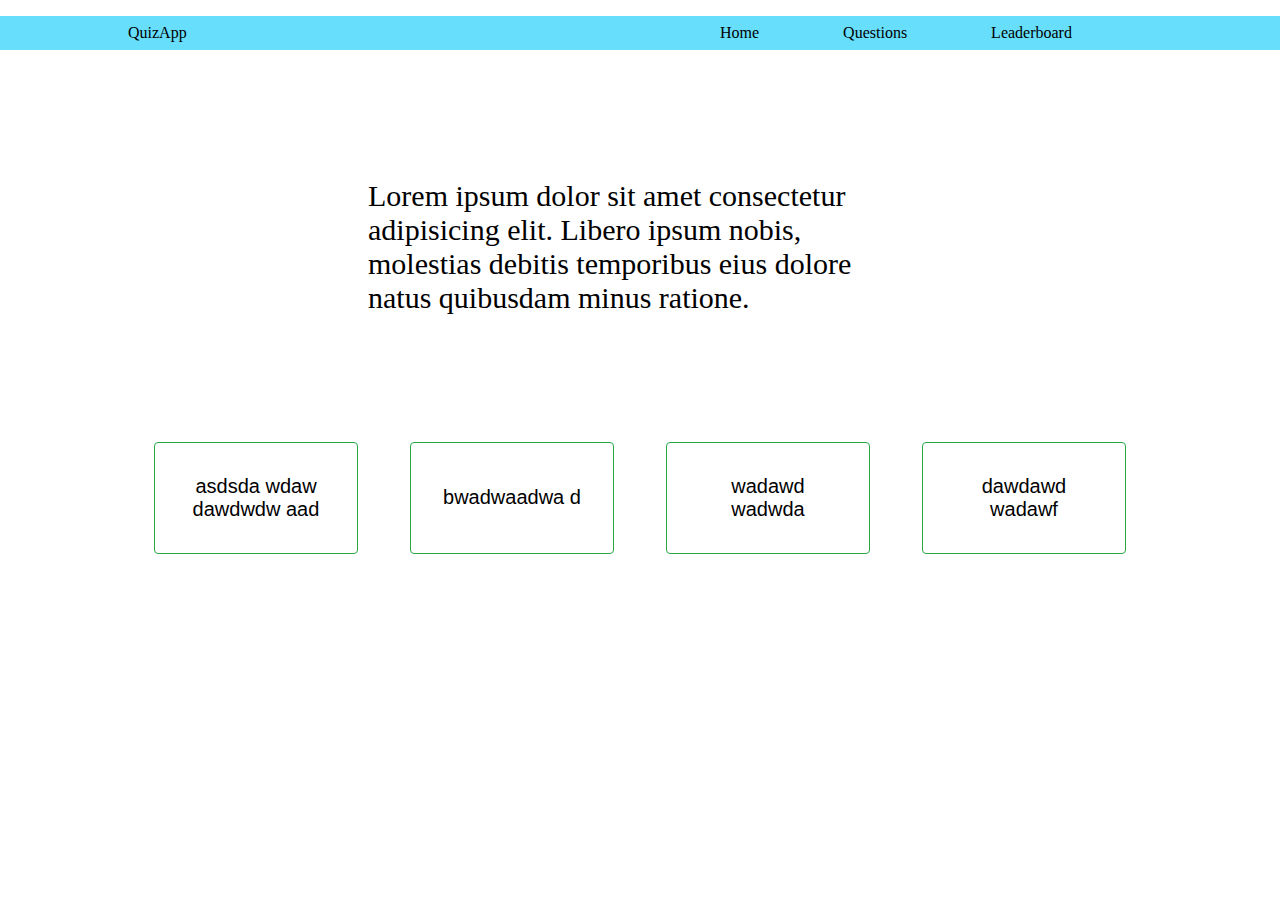
==== index.html @ 5415ea75 "makingStyles-2" ====
<!DOCTYPE html>
<html lang="en">

<head>
  <meta charset="UTF-8">
  <meta name="viewport" content="width=device-width, initial-scale=1.0">
  <title>Document</title>
  <link rel="stylesheet" href="style.css">
</head>

<body>
  <header>
    <nav>
      <div class="container">
        <div><a href="#">QuizApp</a></div>
        <div>
          <ul>
            <li><a href="#welcomeSection">Home</a></li>
            <li><a href="#questionSection">Questions</a></li>
            <li><a href="#results">Leaderboard</a></li>
          </ul>
        </div>
      </div>

    </nav>
  </header>

  <section id="welcomeSection" style="display: none;">
    <div class="container welcome-div" id="description">
      <div>
        <h1>Quiz App</h1>
      </div>
      <div>
        <p>A quiz is a form of game or mind sport in which players attempt to answer questions correctly. It is a game
          to test knowledge about a certain subject. In this App ,there are 10 short question - Just press on
          <strong>Start Game</strong>
          and enjoy :)
          <!-- In some countries, a quiz is also a brief assessment used in
          education and similar fields to measure growth in knowledge, abilities, and/or skills. -->
        </p>
      </div>
      <div>
        <button type="button">Leaderboard</button>
        <button type="button">Start Game</button>
      </div>
    </div>
  </section>

  <section id="questionSection" class="container">
    <div class="questions-container">
      <div id="question">
      </div>
      <div id="answers">
        <button type="button" id="0"></button>
        <button type="button" id="1"></button>
        <button type="button" id="2"></button>
        <button type="button" id="3"></button>
      </div>
      <button type="button" id="next">Next</button>
    </div>
  </section>

  <section id="results">

  </section>

  <script src="./index.js"></script>
</body>

</html>
---- style.css ----
*{
padding: 0;
margin: 0;
box-sizing: border-box;
}
body{
  width: 100vw;
}
header nav{
  background: rgba(4, 201, 250, 0.603);

}
nav div{
  display: flex;
  justify-content: space-between; 
  align-items: center;
  width: 100%;
}

header nav ul a{
  padding-left: 5em;
}
header ul,header li{
  display: inline-block;
  font-size: 16px;
}
header a{
  padding-top: 0.50em;
  padding-bottom: 0.50em;
  text-decoration: none;
  color:black
}

header div a {
  display: flex;
  flex-direction: column;
  justify-content: center;
}

.container{
width: 80%;
margin: 1em auto;
}

#welcomeSection{
  height: 80vh;
}

#welcomeSection h1{
  font-size: 50px;
  
}

#welcomeSection p{
  font-size: 20px;
  color: black;
  text-align: justify;
  width: 50%;
  line-height: 2;
}

#description div{
padding-left: 5em
}
#description button{
    width: 30%;
    display: inline-block;
    font-weight: 400;
    text-align: center;
    white-space: nowrap;
    vertical-align: middle;
    user-select: none;
    border: 1px solid transparent;
    padding: .375rem .75rem;
    font-size: 1rem;
    line-height: 1.5;
    border-radius: .25rem;
    color: #28a745;
    background-color: transparent;
    background-image: none;
    border-color: #28a745;
    cursor: pointer;
}

#description{
display: flex;
flex-direction: column;
justify-content: space-around;
position: relative;
max-width: 100%;
height: 100%;
}

#description::after{
  content:'';
  background:url('./2019-11-12-quiz-site.jpg');
  opacity: 0.20;
  position: absolute;
  top:0px;
  left: 0px;
  width:100%;
  height:100%;
  z-index:-1;
  opacity: 0.2; /* Here is your opacity */
}
#questionSection{
  height: 80vh;
}
.questions-container{
  height: 100%;
  display:flex;
  flex-direction: column;
  justify-content:space-around;
  align-items:center;
}

#answers{
  width: 100%;
  display: flex;
  justify-content: space-around;
}

#questionSection #answers button{
  height: 100%;
  width: 20%;

  white-space: normal;
  font-size: 20px;
  padding: 2rem;
  color: black;
  background-color: transparent;
  border-radius: .25rem;
  border: 1px solid transparent;
  border-color: #28a745;

  cursor: pointer;
  text-align: center;
  display:table-cell;
  vertical-align:middle;

}
#next{
  font-size: 20px;
  height: 10%;
  width: 20%;
  text-align: center;
  color: #28a745;
  background-color: transparent;
  border: 1px solid transparent;
  border-color: #28a745;
  border-radius: .25rem;
}

#question{
  font-size: 30px;
  padding: 2em 8em;
  height: 30%;
}
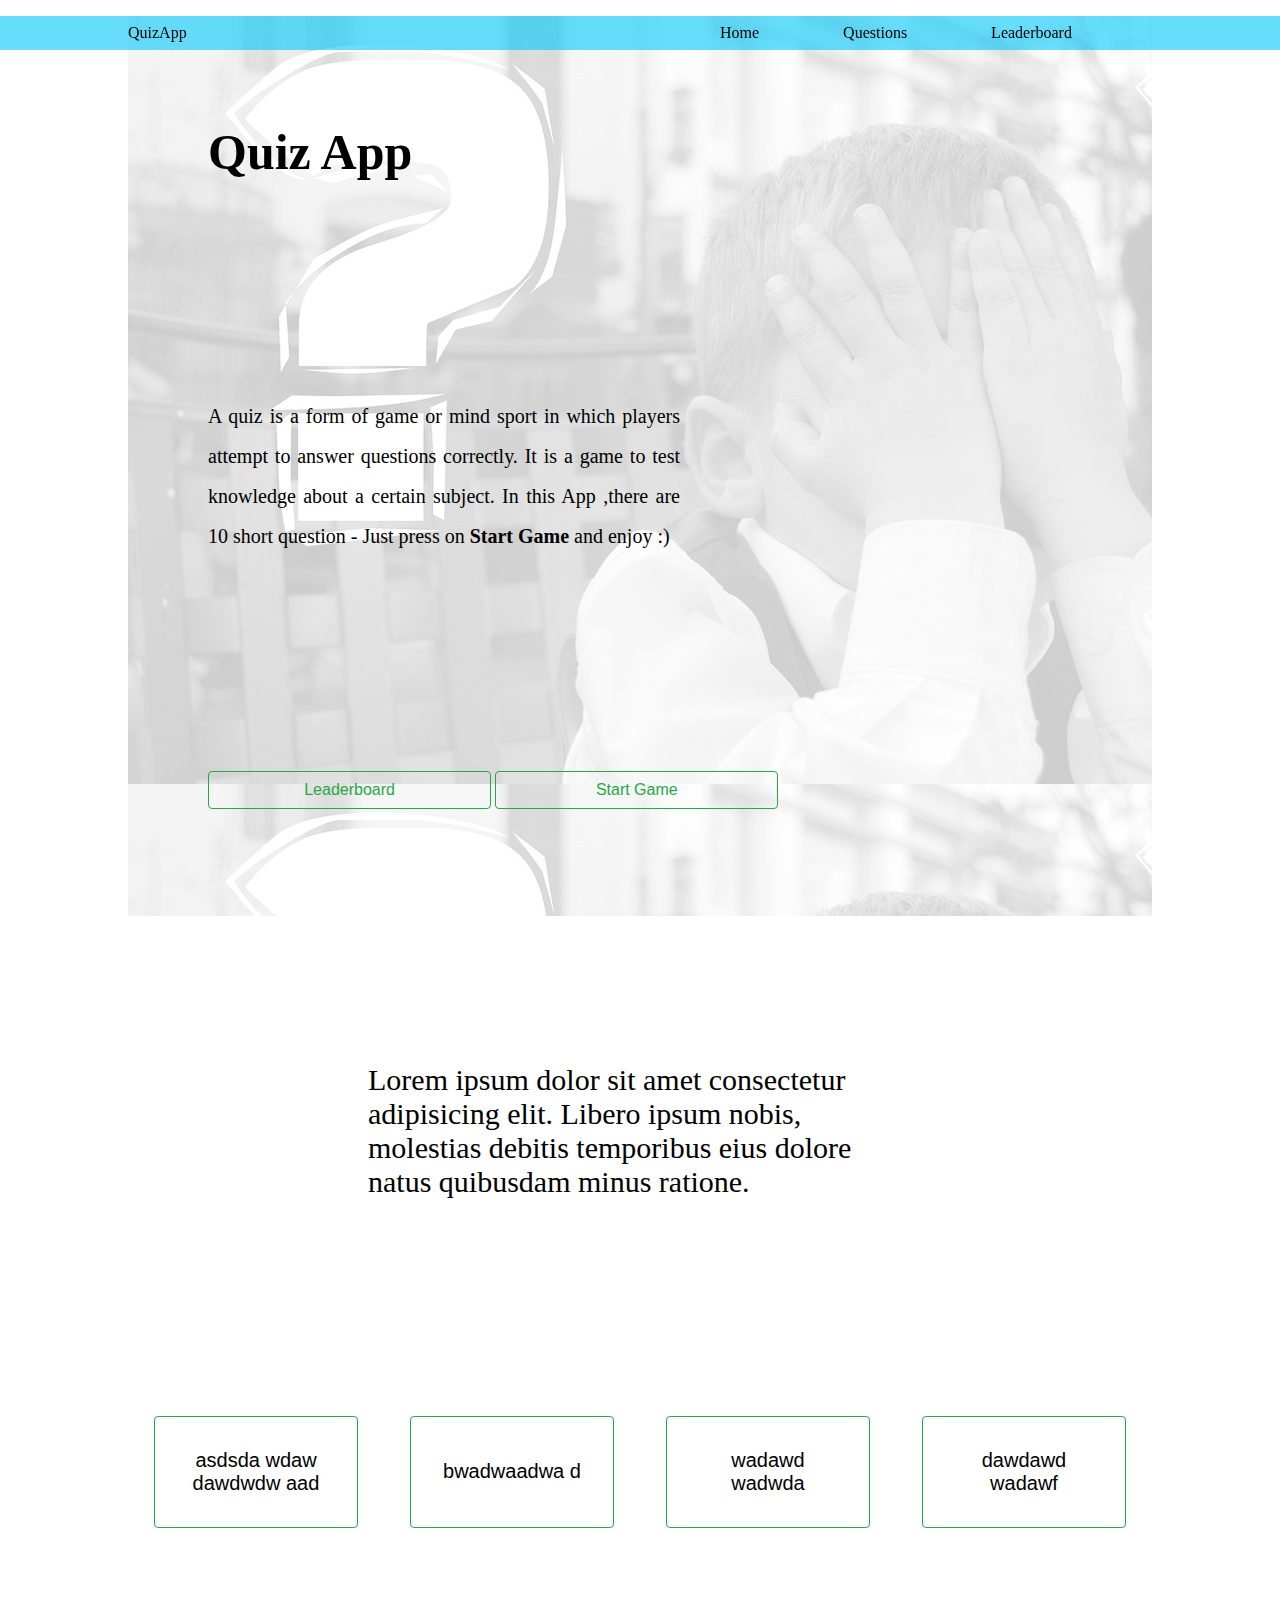
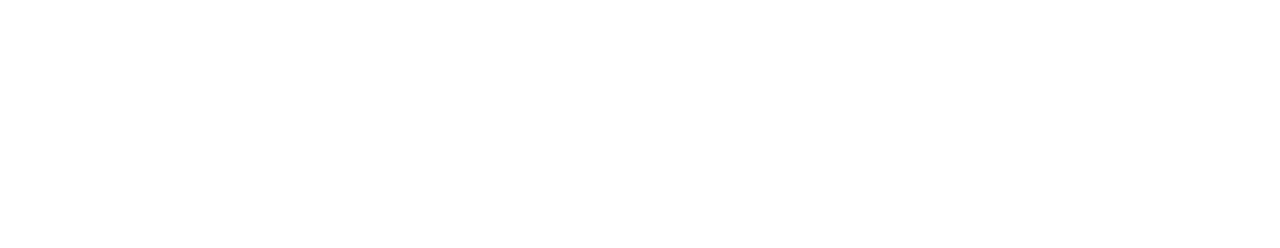
==== commit 5b47b21a: "fixing some code problem - localstorage-modifing styles" ====
--- a/index.html
+++ b/index.html
@@ -15,7 +15,7 @@
         <div><a href="#">QuizApp</a></div>
         <div>
           <ul>
-            <li><a href="#welcomeSection">Home</a></li>
+            <li><a href="#">Home</a></li>
             <li><a href="#questionSection">Questions</a></li>
             <li><a href="#results">Leaderboard</a></li>
           </ul>
@@ -25,7 +25,7 @@
     </nav>
   </header>
 
-  <section id="welcomeSection" style="display: none;">
+  <section id="welcomeSection">
     <div class="container welcome-div" id="description">
       <div>
         <h1>Quiz App</h1>
@@ -41,11 +41,14 @@
       </div>
       <div>
         <button type="button">Leaderboard</button>
-        <button type="button">Start Game</button>
+        <button type="button" id="startGameButton">Start Game</button>
+      </div>
+      <div id="enterNameForm">
+        <input type="text" name="name" placeholder="Your Name !!" id="inputUserName">
+        <button id="goButton">Go</button>
       </div>
     </div>
   </section>
-
   <section id="questionSection" class="container">
     <div class="questions-container">
       <div id="question">
@@ -61,8 +64,9 @@
   </section>
 
   <section id="results">
+  </section>
 
-  </section>
+
 
   <script src="./index.js"></script>
 </body>
--- a/style.css
+++ b/style.css
@@ -2,14 +2,29 @@
 padding: 0;
 margin: 0;
 box-sizing: border-box;
+scroll-behavior: smooth;
 }
 body{
   width: 100vw;
+  height: 100%;
+  overflow:hidden;
+}
+header{
+  position: fixed;
+  top: 0;
+  right: 0;
+  left: 0;
+  width: 100%;
+  height: 10%;
+  z-index: 1;
 }
 header nav{
+  position: relative;
   background: rgba(4, 201, 250, 0.603);
-
-}
+  
+}
+
+
 nav div{
   display: flex;
   justify-content: space-between; 
@@ -43,7 +58,8 @@
 }
 
 #welcomeSection{
-  height: 80vh;
+  
+  height: 100vh;
 }
 
 #welcomeSection h1{
@@ -104,7 +120,7 @@
   opacity: 0.2; /* Here is your opacity */
 }
 #questionSection{
-  height: 80vh;
+  height: 100vh;
 }
 .questions-container{
   height: 100%;
@@ -137,8 +153,16 @@
   text-align: center;
   display:table-cell;
   vertical-align:middle;
-
-}
+}
+
+
+
+#questionSection #answers button:disabled{
+  background:rgb(128, 128, 128,0.2);
+  cursor: none;
+}
+
+
 #next{
   font-size: 20px;
   height: 10%;
@@ -155,4 +179,30 @@
   font-size: 30px;
   padding: 2em 8em;
   height: 30%;
+}
+
+#enterNameForm{
+  visibility: hidden;
+  position:absolute;
+  top:30%;
+  right: 10%;
+  width: 30%;
+  border: 1px solid transparent;
+  border-color:black;
+  display: flex;
+  flex-direction: column;
+  justify-content: center;
+  align-items: center;
+  padding: 3em;
+  border-radius: 2em;
+}
+
+#enterNameForm input{
+  width: 100%;
+  font-size: 30px;
+  border-color: #28a745;
+}
+#enterNameForm button{
+  width: 100%;
+  margin-top: 1em;
 }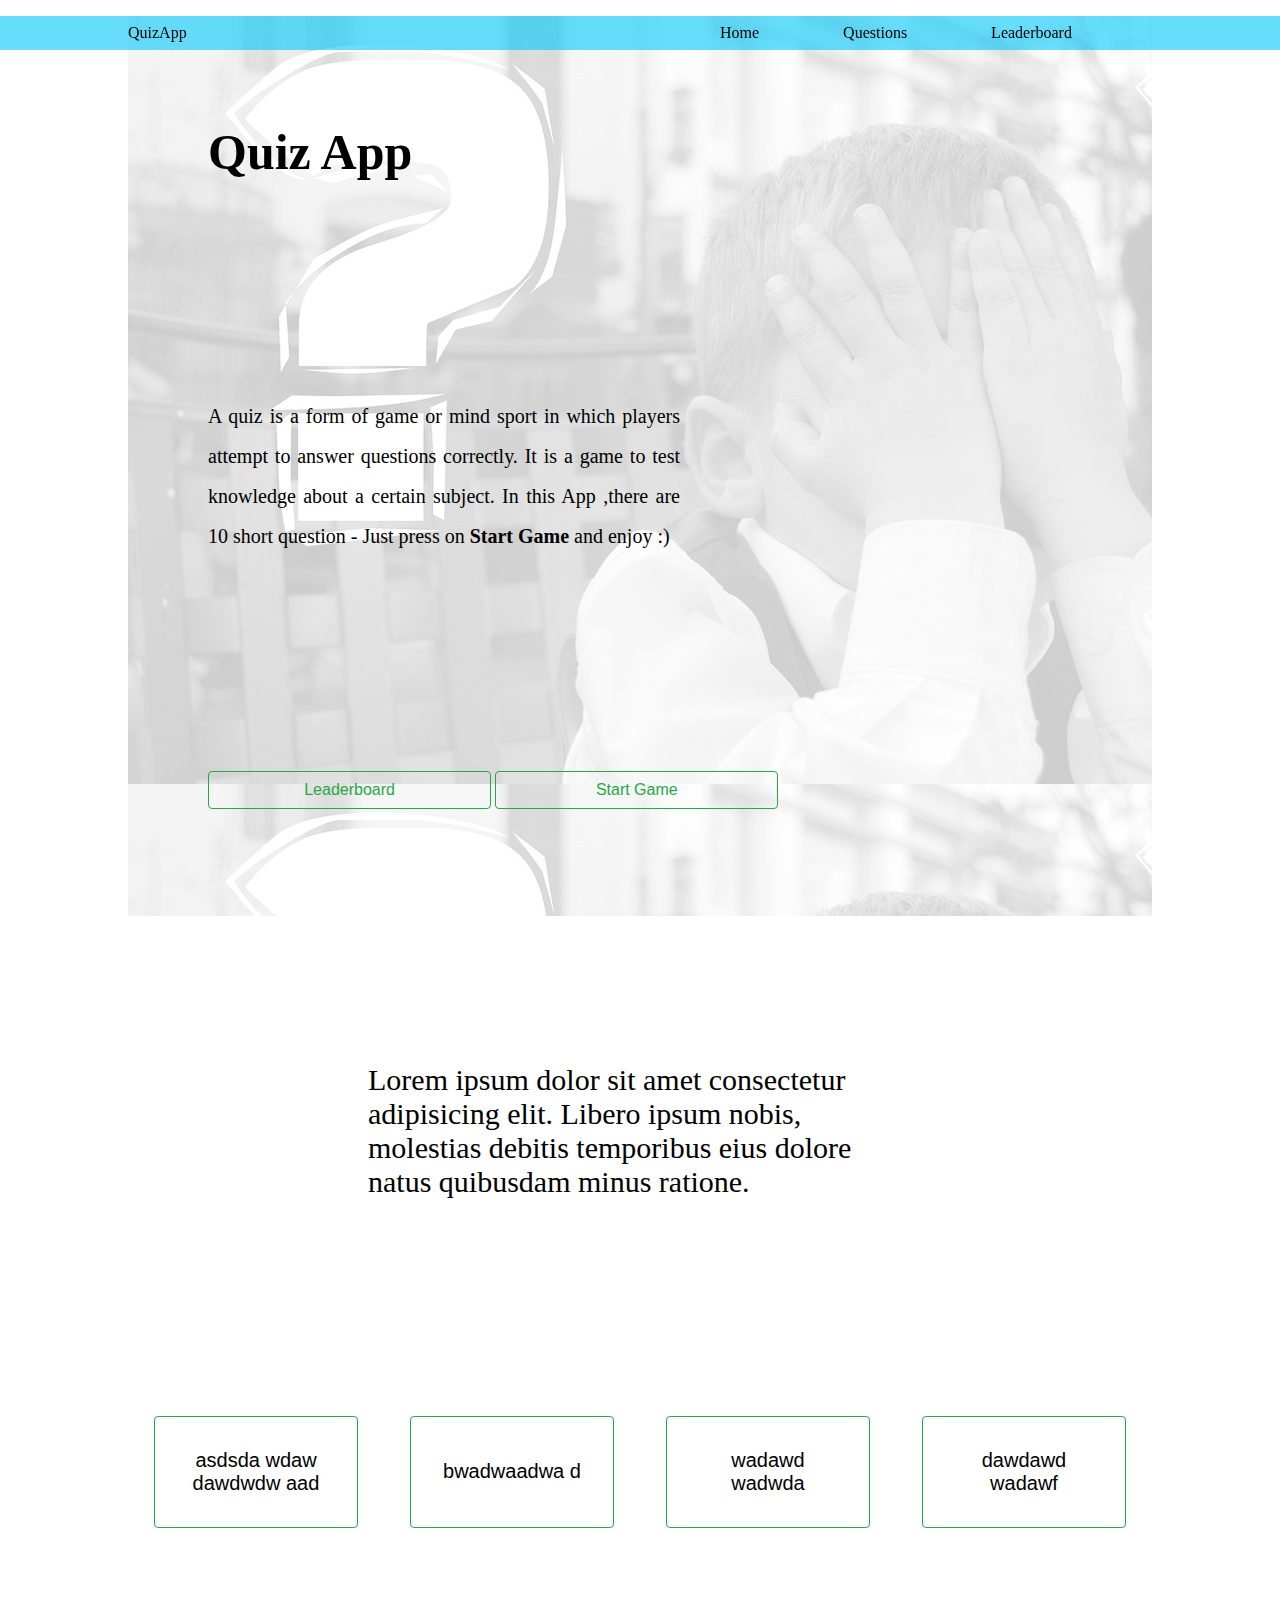
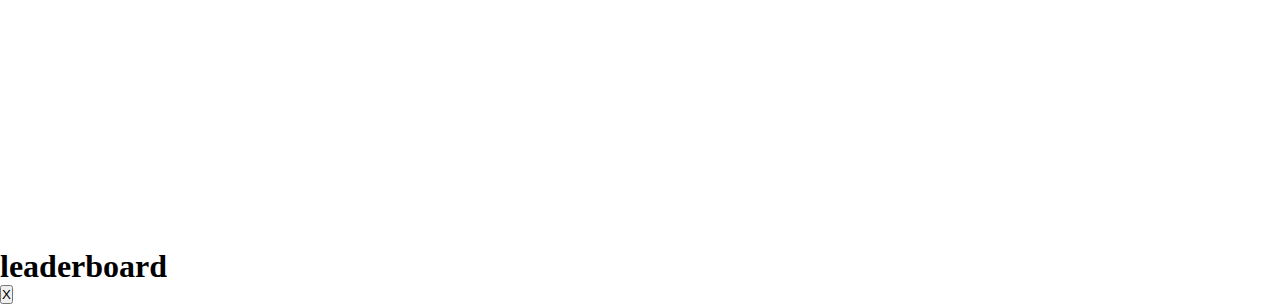
==== commit 810f0d46: "finishing leaderbored - some code" ====
--- a/index.html
+++ b/index.html
@@ -16,8 +16,8 @@
         <div>
           <ul>
             <li><a href="#">Home</a></li>
-            <li><a href="#questionSection">Questions</a></li>
-            <li><a href="#results">Leaderboard</a></li>
+            <li><a href="#" onclick="checkUserName()">Questions</a></li>
+            <li><a href="#" onclick="moveToLeaderBoredLocation()">Leaderboard</a></li>
           </ul>
         </div>
       </div>
@@ -40,7 +40,7 @@
         </p>
       </div>
       <div>
-        <button type="button">Leaderboard</button>
+        <button type="button" id="LeaderboardButton">Leaderboard</button>
         <button type="button" id="startGameButton">Start Game</button>
       </div>
       <div id="enterNameForm">
@@ -64,6 +64,10 @@
   </section>
 
   <section id="results">
+    <div id="userNameList">
+      <h1>leaderboard</h1>
+      <button id="closeButton">X</button>
+    </div>
   </section>
 
 
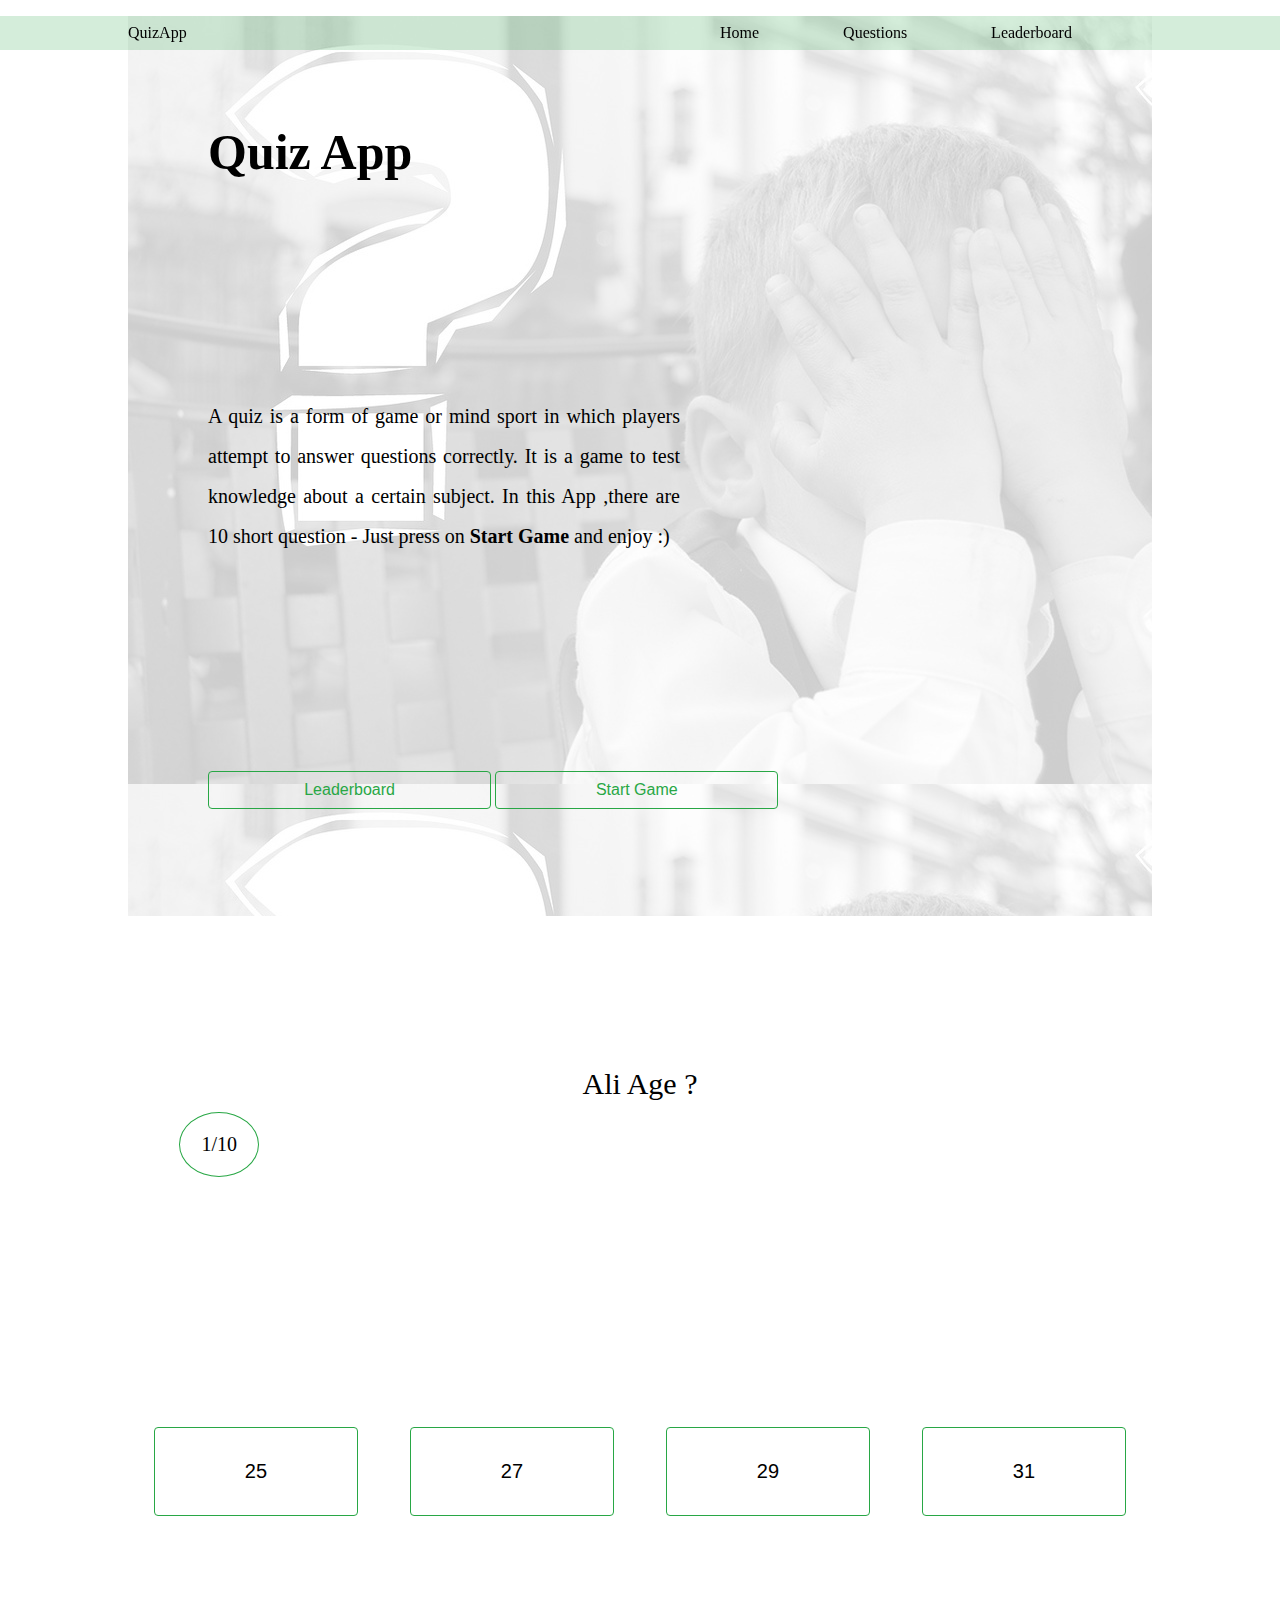
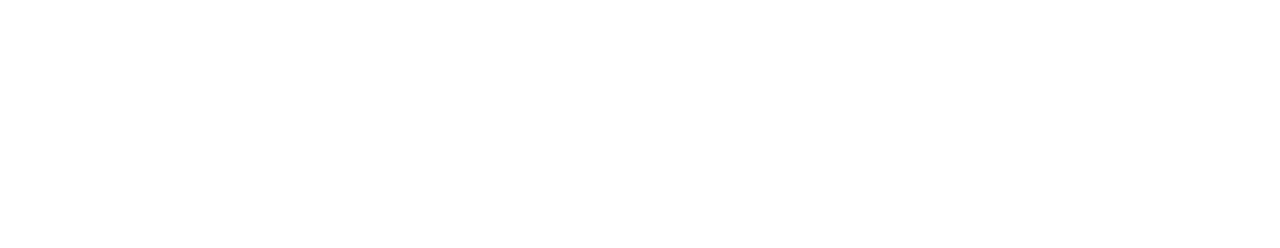
==== commit fbe0b286: "rest every thing when done" ====
--- a/index.html
+++ b/index.html
@@ -27,30 +27,33 @@
 
   <section id="welcomeSection">
     <div class="container welcome-div" id="description">
-      <div>
+      <div class="leftPadding">
         <h1>Quiz App</h1>
       </div>
-      <div>
+      <div class="leftPadding">
         <p>A quiz is a form of game or mind sport in which players attempt to answer questions correctly. It is a game
           to test knowledge about a certain subject. In this App ,there are 10 short question - Just press on
-          <strong>Start Game</strong>
+          <strong onclick="checkUserName()">Start Game</strong>
           and enjoy :)
           <!-- In some countries, a quiz is also a brief assessment used in
           education and similar fields to measure growth in knowledge, abilities, and/or skills. -->
         </p>
       </div>
-      <div>
+      <div class="leftPadding">
         <button type="button" id="LeaderboardButton">Leaderboard</button>
         <button type="button" id="startGameButton">Start Game</button>
       </div>
       <div id="enterNameForm">
-        <input type="text" name="name" placeholder="Your Name !!" id="inputUserName">
+        <input type="text" name="name" placeholder="Enter Your Name !!" id="inputUserName">
         <button id="goButton">Go</button>
       </div>
     </div>
   </section>
   <section id="questionSection" class="container">
     <div class="questions-container">
+      <div id="questionCounter">
+        1/10
+      </div>
       <div id="question">
       </div>
       <div id="answers">
--- a/style.css
+++ b/style.css
@@ -20,7 +20,7 @@
 }
 header nav{
   position: relative;
-  background: rgba(4, 201, 250, 0.603);
+  background:  rgb(40, 167, 69,0.2);
   
 }
 
@@ -75,7 +75,7 @@
   line-height: 2;
 }
 
-#description div{
+.leftPadding{
 padding-left: 5em
 }
 #description button{
@@ -97,6 +97,10 @@
     border-color: #28a745;
     cursor: pointer;
 }
+strong{
+  cursor: pointer;
+
+}
 
 #description{
 display: flex;
@@ -123,6 +127,7 @@
   height: 100vh;
 }
 .questions-container{
+  position: relative;
   height: 100%;
   display:flex;
   flex-direction: column;
@@ -181,7 +186,26 @@
   height: 30%;
 }
 
+#questionCounter{
+  position: absolute;
+  width: 80px;
+  height: 65px;
+  font-size: 20px;
+  border-radius:50%;
+  top:20%;
+  left:5%;
+  border: 1px solid transparent;
+  border-color: #28a745;
+  vertical-align: center;
+  padding: 1em;
+  display: table-cell;
+  text-align: center;
+}
+
+
+
 #enterNameForm{
+  padding: 1em;
   visibility: hidden;
   position:absolute;
   top:30%;
@@ -193,11 +217,11 @@
   flex-direction: column;
   justify-content: center;
   align-items: center;
-  padding: 3em;
-  border-radius: 2em;
+    border-radius: .25rem;
 }
 
 #enterNameForm input{
+  border-radius: .25rem;
   width: 100%;
   font-size: 30px;
   border-color: #28a745;
@@ -205,4 +229,49 @@
 #enterNameForm button{
   width: 100%;
   margin-top: 1em;
+}
+
+#results{
+  display: none;
+  border:2px solid;
+  border-radius:2em;
+  text-align: center;
+  width: 30%;
+  background:rgba(4, 176, 255, 0.8);
+  position: absolute;
+  top:30%;
+  left:20%
+}
+#results h1{
+  padding: 0.50em;
+  text-transform: uppercase;
+}
+
+#results .scores{
+  width: 100%;
+  display: flex;
+  flex-direction: row;
+  justify-content: space-around;
+  align-items:center;
+}
+
+.leaderboardName,.leaderboardScore{
+  width: 50%;
+  padding: 0.50em;
+  font-size: 20px;
+  text-transform: uppercase;
+}
+
+#closeButton{
+  z-index: 1;
+  top:5%;
+  right: 5%;
+  border-radius: 50%;
+  background-color:transparent;
+  position: absolute;
+  font-size: 20px;
+  text-align: center;
+  color: red;
+  border: 1px solid transparent;
+  border-color: #28a745;
 }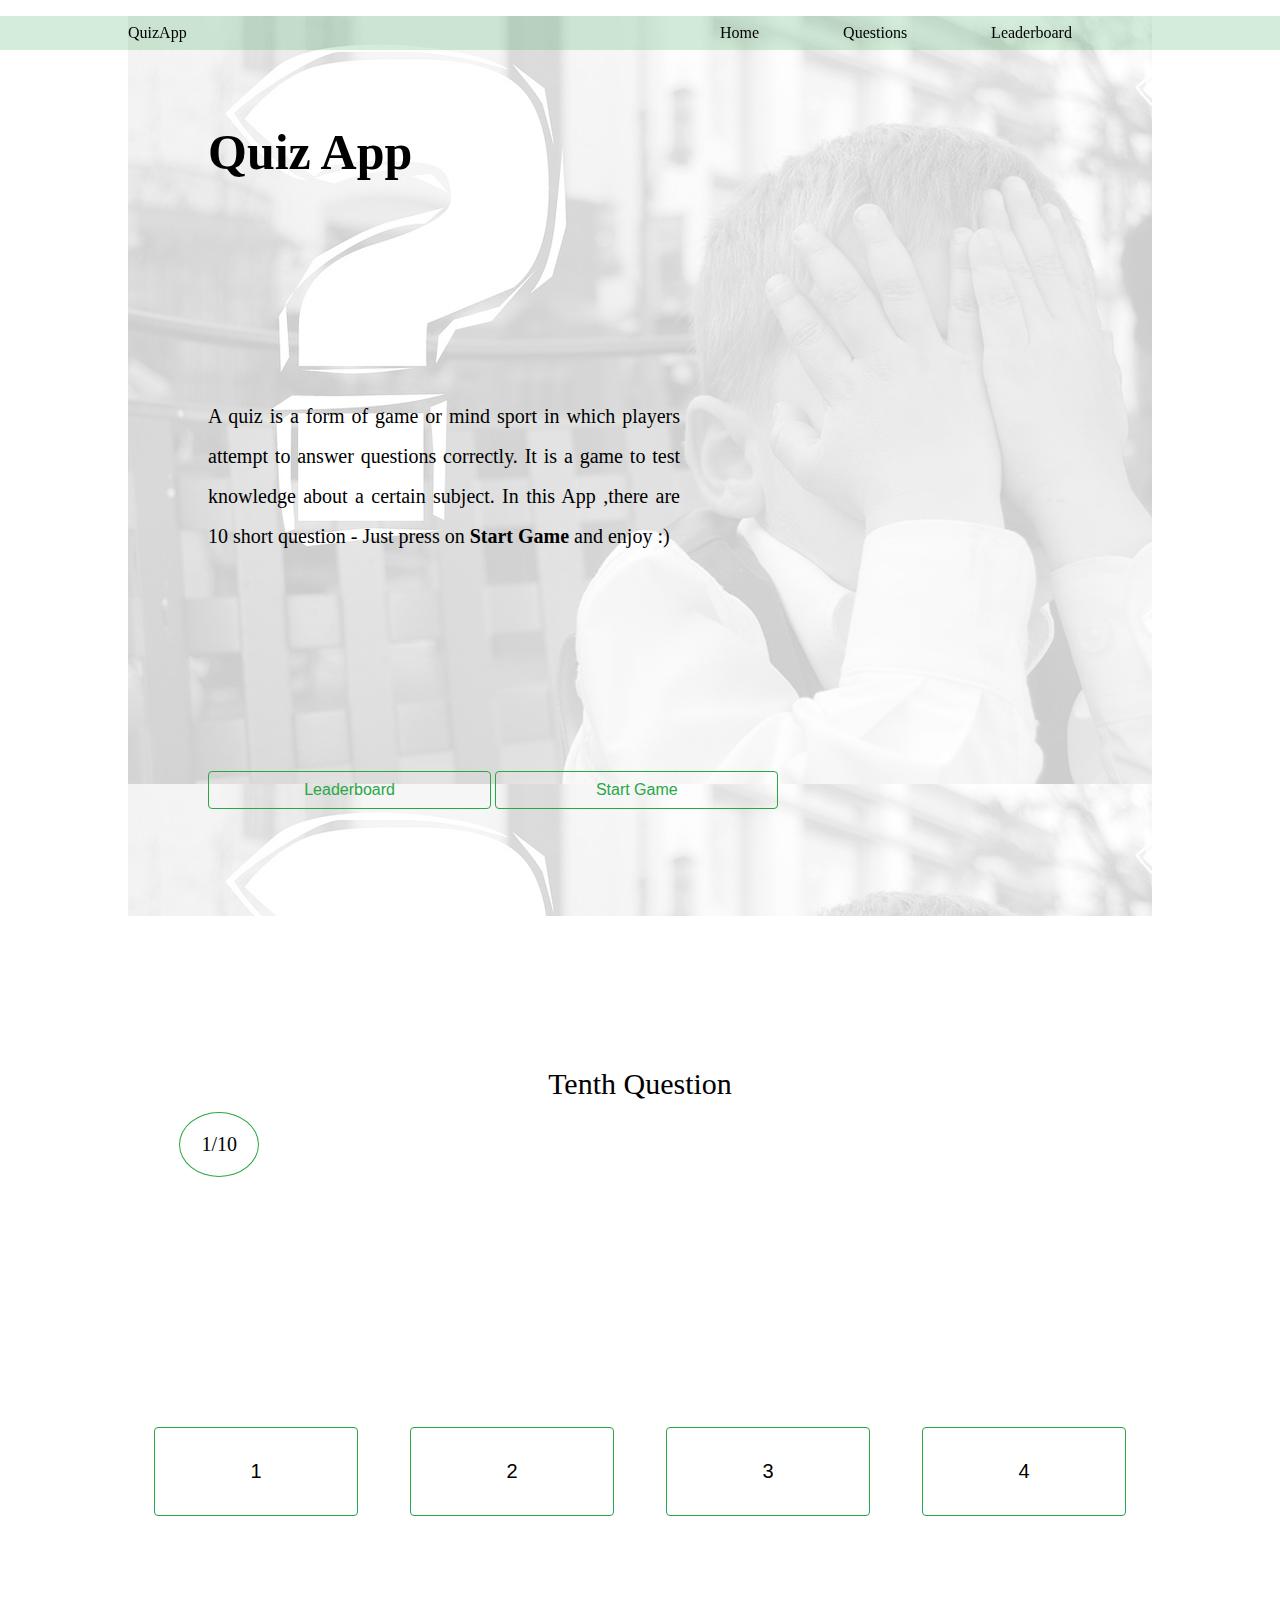
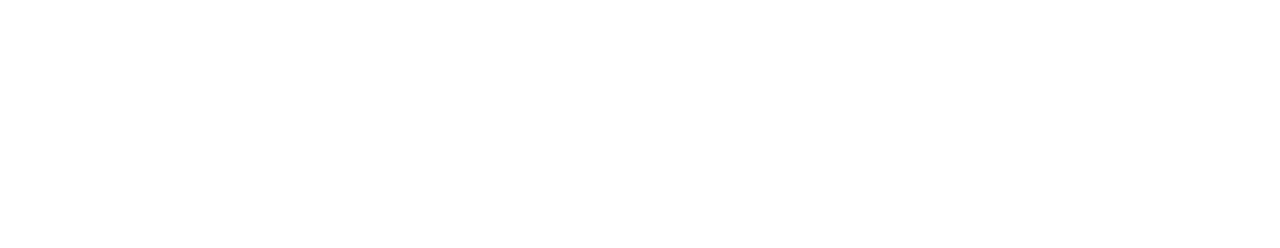
==== commit d12c1d9f: "making folders" ====
--- a/index.html
+++ b/index.html
@@ -5,7 +5,7 @@
   <meta charset="UTF-8">
   <meta name="viewport" content="width=device-width, initial-scale=1.0">
   <title>Document</title>
-  <link rel="stylesheet" href="style.css">
+  <link rel="stylesheet" href="./css/style.css">
 </head>
 
 <body>
@@ -75,7 +75,7 @@
 
 
 
-  <script src="./index.js"></script>
+  <script src="./js/index.js"></script>
 </body>
 
 </html>--- a/css/style.css
+++ b/css/style.css
@@ -0,0 +1,277 @@
+*{
+padding: 0;
+margin: 0;
+box-sizing: border-box;
+scroll-behavior: smooth;
+}
+body{
+  width: 100vw;
+  height: 100%;
+  overflow:hidden;
+}
+header{
+  position: fixed;
+  top: 0;
+  right: 0;
+  left: 0;
+  width: 100%;
+  height: 10%;
+  z-index: 1;
+}
+header nav{
+  position: relative;
+  background:  rgb(40, 167, 69,0.2);
+  
+}
+
+
+nav div{
+  display: flex;
+  justify-content: space-between; 
+  align-items: center;
+  width: 100%;
+}
+
+header nav ul a{
+  padding-left: 5em;
+}
+header ul,header li{
+  display: inline-block;
+  font-size: 16px;
+}
+header a{
+  padding-top: 0.50em;
+  padding-bottom: 0.50em;
+  text-decoration: none;
+  color:black
+}
+
+header div a {
+  display: flex;
+  flex-direction: column;
+  justify-content: center;
+}
+
+.container{
+width: 80%;
+margin: 1em auto;
+}
+
+#welcomeSection{
+  
+  height: 100vh;
+}
+
+#welcomeSection h1{
+  font-size: 50px;
+  
+}
+
+#welcomeSection p{
+  font-size: 20px;
+  color: black;
+  text-align: justify;
+  width: 50%;
+  line-height: 2;
+}
+
+.leftPadding{
+padding-left: 5em
+}
+#description button{
+    width: 30%;
+    display: inline-block;
+    font-weight: 400;
+    text-align: center;
+    white-space: nowrap;
+    vertical-align: middle;
+    user-select: none;
+    border: 1px solid transparent;
+    padding: .375rem .75rem;
+    font-size: 1rem;
+    line-height: 1.5;
+    border-radius: .25rem;
+    color: #28a745;
+    background-color: transparent;
+    background-image: none;
+    border-color: #28a745;
+    cursor: pointer;
+}
+strong{
+  cursor: pointer;
+
+}
+
+#description{
+display: flex;
+flex-direction: column;
+justify-content: space-around;
+position: relative;
+max-width: 100%;
+height: 100%;
+}
+
+#description::after{
+  content:'';
+  background:url('../img/img.jpg');
+  opacity: 0.20;
+  position: absolute;
+  top:0px;
+  left: 0px;
+  width:100%;
+  height:100%;
+  z-index:-1;
+  opacity: 0.2; /* Here is your opacity */
+}
+#questionSection{
+  height: 100vh;
+}
+.questions-container{
+  position: relative;
+  height: 100%;
+  display:flex;
+  flex-direction: column;
+  justify-content:space-around;
+  align-items:center;
+}
+
+#answers{
+  width: 100%;
+  display: flex;
+  justify-content: space-around;
+}
+
+#questionSection #answers button{
+  height: 100%;
+  width: 20%;
+
+  white-space: normal;
+  font-size: 20px;
+  padding: 2rem;
+  color: black;
+  background-color: transparent;
+  border-radius: .25rem;
+  border: 1px solid transparent;
+  border-color: #28a745;
+
+  cursor: pointer;
+  text-align: center;
+  display:table-cell;
+  vertical-align:middle;
+}
+
+
+
+#questionSection #answers button:disabled{
+  background:rgb(128, 128, 128,0.2);
+  cursor: none;
+}
+
+
+#next{
+  font-size: 20px;
+  height: 10%;
+  width: 20%;
+  text-align: center;
+  color: #28a745;
+  background-color: transparent;
+  border: 1px solid transparent;
+  border-color: #28a745;
+  border-radius: .25rem;
+}
+
+#question{
+  font-size: 30px;
+  padding: 2em 8em;
+  height: 30%;
+}
+
+#questionCounter{
+  position: absolute;
+  width: 80px;
+  height: 65px;
+  font-size: 20px;
+  border-radius:50%;
+  top:20%;
+  left:5%;
+  border: 1px solid transparent;
+  border-color: #28a745;
+  vertical-align: center;
+  padding: 1em;
+  display: table-cell;
+  text-align: center;
+}
+
+
+
+#enterNameForm{
+  padding: 1em;
+  visibility: hidden;
+  position:absolute;
+  top:30%;
+  right: 10%;
+  width: 30%;
+  border: 1px solid transparent;
+  border-color:black;
+  display: flex;
+  flex-direction: column;
+  justify-content: center;
+  align-items: center;
+    border-radius: .25rem;
+}
+
+#enterNameForm input{
+  border-radius: .25rem;
+  width: 100%;
+  font-size: 30px;
+  border-color: #28a745;
+}
+#enterNameForm button{
+  width: 100%;
+  margin-top: 1em;
+}
+
+#results{
+  display: none;
+  border:2px solid;
+  border-radius:2em;
+  text-align: center;
+  width: 30%;
+  background:rgba(4, 176, 255, 0.8);
+  position: absolute;
+  top:30%;
+  left:20%
+}
+#results h1{
+  padding: 0.50em;
+  text-transform: uppercase;
+}
+
+#results .scores{
+  width: 100%;
+  display: flex;
+  flex-direction: row;
+  justify-content: space-around;
+  align-items:center;
+}
+
+.leaderboardName,.leaderboardScore{
+  width: 50%;
+  padding: 0.50em;
+  font-size: 20px;
+  text-transform: uppercase;
+}
+
+#closeButton{
+  z-index: 1;
+  top:5%;
+  right: 5%;
+  border-radius: 50%;
+  background-color:transparent;
+  position: absolute;
+  font-size: 20px;
+  text-align: center;
+  color: red;
+  border: 1px solid transparent;
+  border-color: #28a745;
+}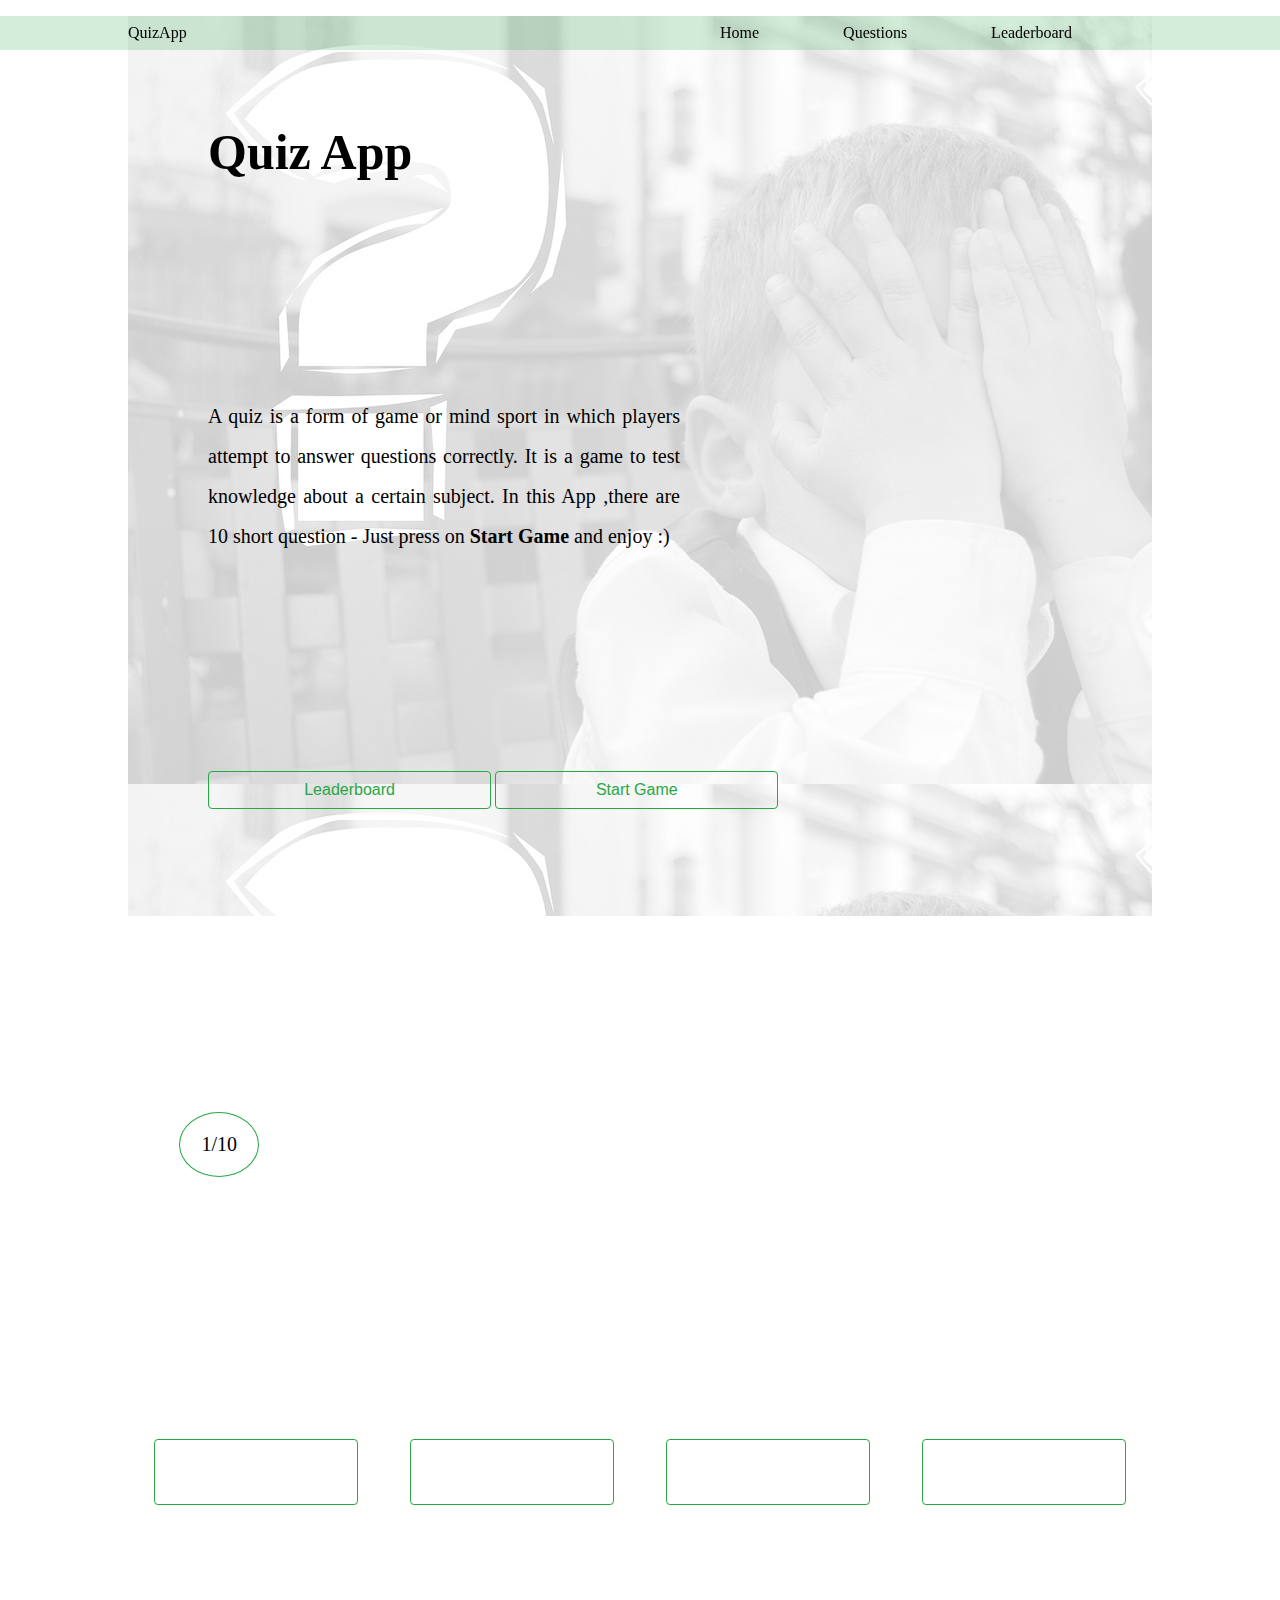
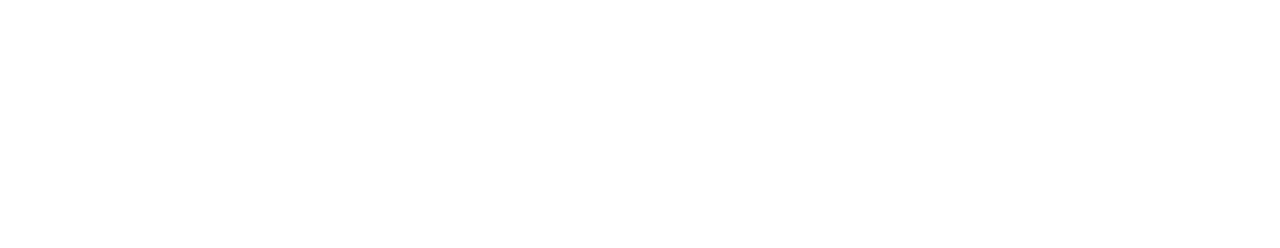
==== commit 17878fcb: "Merge pull request #8 from GSG-G9/arrangeFiles" ====
--- a/index.html
+++ b/index.html
@@ -73,8 +73,9 @@
     </div>
   </section>
 
-
-
+  <script src="./js/questions.js"></script>
+  <script src="./js/varibales.js"> </script>
+  <script src=" ./js/functionsList.js"> </script>
   <script src="./js/index.js"></script>
 </body>
 
--- a/css/style.css
+++ b/css/style.css
@@ -169,6 +169,7 @@
 
 
 #next{
+  visibility: hidden;
   font-size: 20px;
   height: 10%;
   width: 20%;
